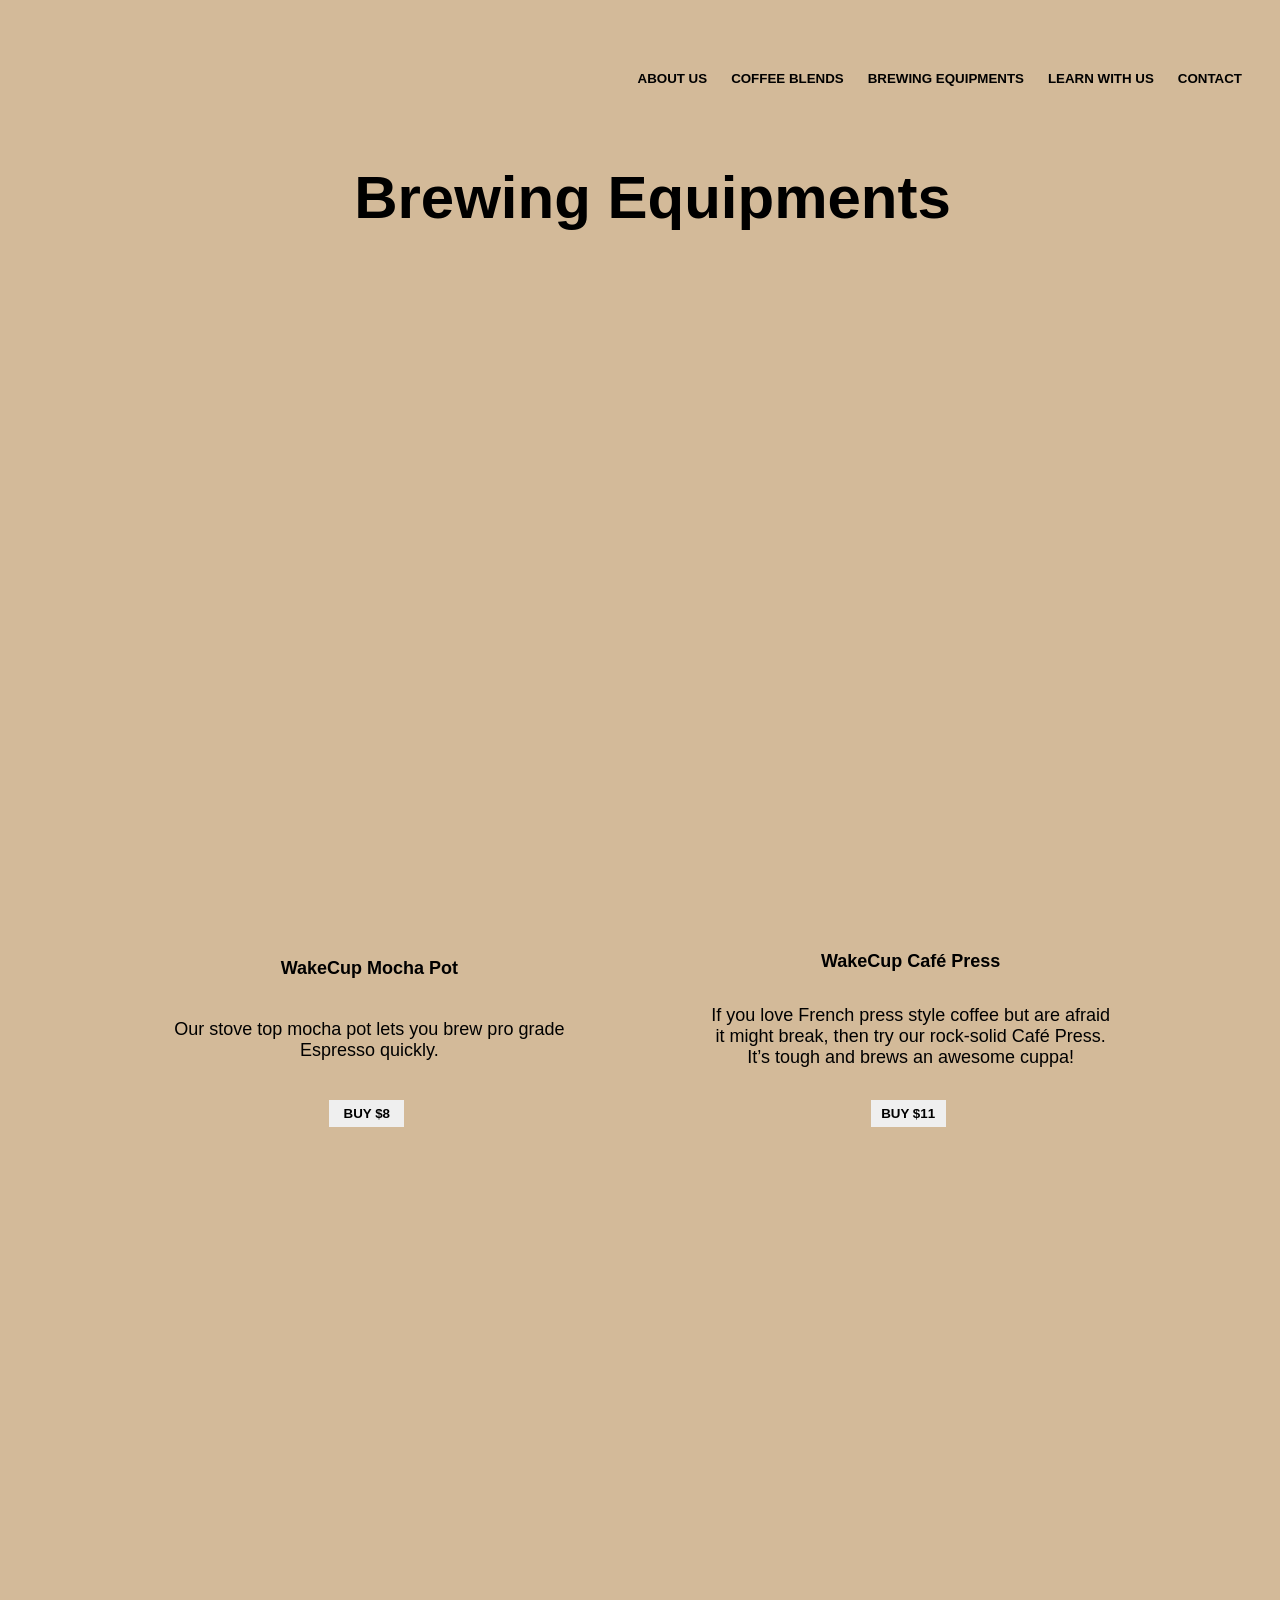
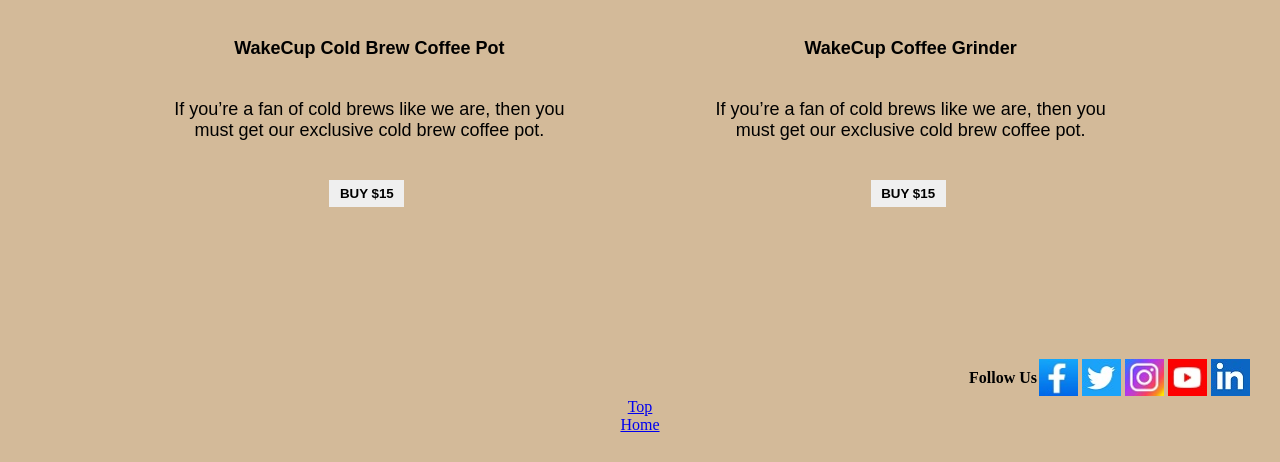
==== Brewingequip.html @ 36e786d4 "work-knhut" ====
<html>

<head>
    <link rel="stylesheet" type="text/css" href="head.css">
   
    <style>
        .imgg {
            background-image: url(https://images.lifestyleasia.com/wp-content/uploads/sites/7/2022/02/24115640/Untitled-design-2022-02-18T123717.280.jpg);
            height: 180px;
            background-position: center;
        }

        .be {
            display: flex;
            margin-top: 80px;
            justify-content: space-evenly;
        }

        .box11 {
            width: 400px;
            height: 600px;
            text-align: center;
            font-family:sans-serif; 
            font-size: large;
            display: flex;
            flex-direction: column;
            justify-content: space-between;
        }

        #a {
            background-image: url(file:///E:/knproject/Assets&Specifications_ForCapstone/Assets/BrewingEquipment/WakeCupMochaPot.jpg);
            width: 400px;
            height: 400px;
            background-position: center;
            background-size: cover;
            border-radius: 10px;
            margin-bottom: 10px;
            
        }

        #b {
            background-image: url(file:///E:/knproject/Assets&Specifications_ForCapstone/Assets/BrewingEquipment/WakeCupCafePress.jpg);
            width: 400px;
            height: 400px;
            background-position: center;
            background-size: cover;
            border-radius: 10px;
            margin-bottom: 10px;
        
        }
        .buy{
            border: 0px solid;
            padding:6px;
            max-width: 75px;
            margin-left: 40%;
            
        }
        #c {
            background-image: url(file:///E:/knproject/Assets&Specifications_ForCapstone/Assets/BrewingEquipment/WakeCupColdBrewCoffeePot.jpg);
            width: 400px;
            height: 400px;
            background-position: center;
            background-size: cover;
            border-radius: 10px;
            margin-bottom: 10px;
        
        }
        #d {
            background-image: url(file:///E:/knproject/Assets&Specifications_ForCapstone/Assets/BrewingEquipment/WakeCupCoffeeGrinder.jpg);
            width: 400px;
            height: 400px;
            background-position: center;
            background-size: cover;
            border-radius: 10px;
            margin-bottom: 10px;
        
        }
       
        
    </style>
</head>

<body>
    <div class="head">
        <div class="logo"></div>
        <div class="but">
            <button class="k"><b>ABOUT US</b></button>
            <button class="k"><b>COFFEE BLENDS</b></button>
            <button class="k" onclick="location.href='Brewingequip.html'"><b>BREWING EQUIPMENTS</b></button>
            <button class="k" onclick="location.href='Learn.html'"><b>LEARN WITH US</b></button>
            <button class="k" onclick="location.href='Contact.html'"><b>CONTACT</b></button>
        </div>
    </div>
    <div class="mainhead">
        <h1>Brewing Equipments</h1>
    </div>
    <div class="imgg"></div>
    <div class="be">
        <div class="box11">
            <div id="a"></div>
            
            <b>WakeCup Mocha Pot</b>
            <p>Our stove top mocha pot lets you brew pro
                grade Espresso quickly.</p>
          <button class="buy" onclick="location.href='sign.html'"><b>BUY $8</b></button>    
        </div>
        <div class="box11">
            <div id="b"></div>
            
            <b>WakeCup Café Press</b>
            <p>If you love French press style coffee but are
                afraid it might break, then try our rock-solid
                Café Press. It’s tough and brews an
                awesome cuppa!</p>
              <button class="buy" onclick="location.href='sign.html'"><b>BUY $11</b></button>  
        </div>
    </div>
    <div class="be">
        <div class="box11">
            <div id="c"></div>
            <b>WakeCup Cold Brew Coffee Pot</b>
            <p>If you’re a fan of cold brews like we are,
                then you must get our exclusive cold brew
                coffee pot.</p>
          <button class="buy" onclick="location.href='sign.html'"><b>BUY $15</b></button>    
        </div>
        <div class="box11">
            <div id="d"></div>
            <b>WakeCup Coffee Grinder</b>
            <p>If you’re a fan of cold brews like we are,
                then you must get our exclusive cold brew
                coffee pot.</p>
              <button class="buy" onclick="location.href='sign.html'"><b>BUY $15</b></button>  
        </div>
    </div>
    <div class="foot">
        <div style="align-self: center;"><b>Follow Us</b></div>
        <div class="sm"><img class="op" src="f.jpg"></div>
        <div class="sm"><img class="op" src="t.jpg"></div>
        <div class="sm"><img class="op" src="i.jpg"></div>
        <div class="sm"><img class="op" src="y.jpg"></div>
        <div class="sm"><img class="op" src="l.jpg"></div>
       </div>
       <div style="text-align: center;"><a href="#top">Top</a></div>
       <div style="text-align: center;"><a href="home.html">Home</a></div>
    </body>

</html>
---- head.css ----
body{
        background-color:rgb(211, 186, 153);
       padding: 20px;
    }
.head{
    display:flex;
    justify-content:space-between ;
    align-items: center;
}
.logo{
width:200px;
height:100px;
background-image: url(file:///E:/knproject/WakeCup_500x500.png);
background-position: center;
background-size: cover;
border-radius: 7px;

}
.k{
background-color:rgb(211, 186, 153);
border:0px solid;
padding: 10px;
font-style:unset;
}
.k:hover,.logo:hover,.address div:hover,.box1:hover,.box2:hover,.buy:hover{
transform:scale(1.1,1.1);
transition:250ms;
}
.mainhead{
    font-family:sans-serif;
    font-size: 30px;
    padding:15px;
    padding-left: 20px;
    margin-left: 20px;
 }
 h1{
    text-align: center;
    font-family:sans-serif;
    padding:10px;
    margin:10px;
 }
 .foot{
    display:flex;
    justify-content: flex-end;
    margin-top: 150px;
   }
   .sm{
    width:39px;
    height:37px;
    margin:2px;
    
   }
   .op{
    width:39px;
    height:37px;
   }
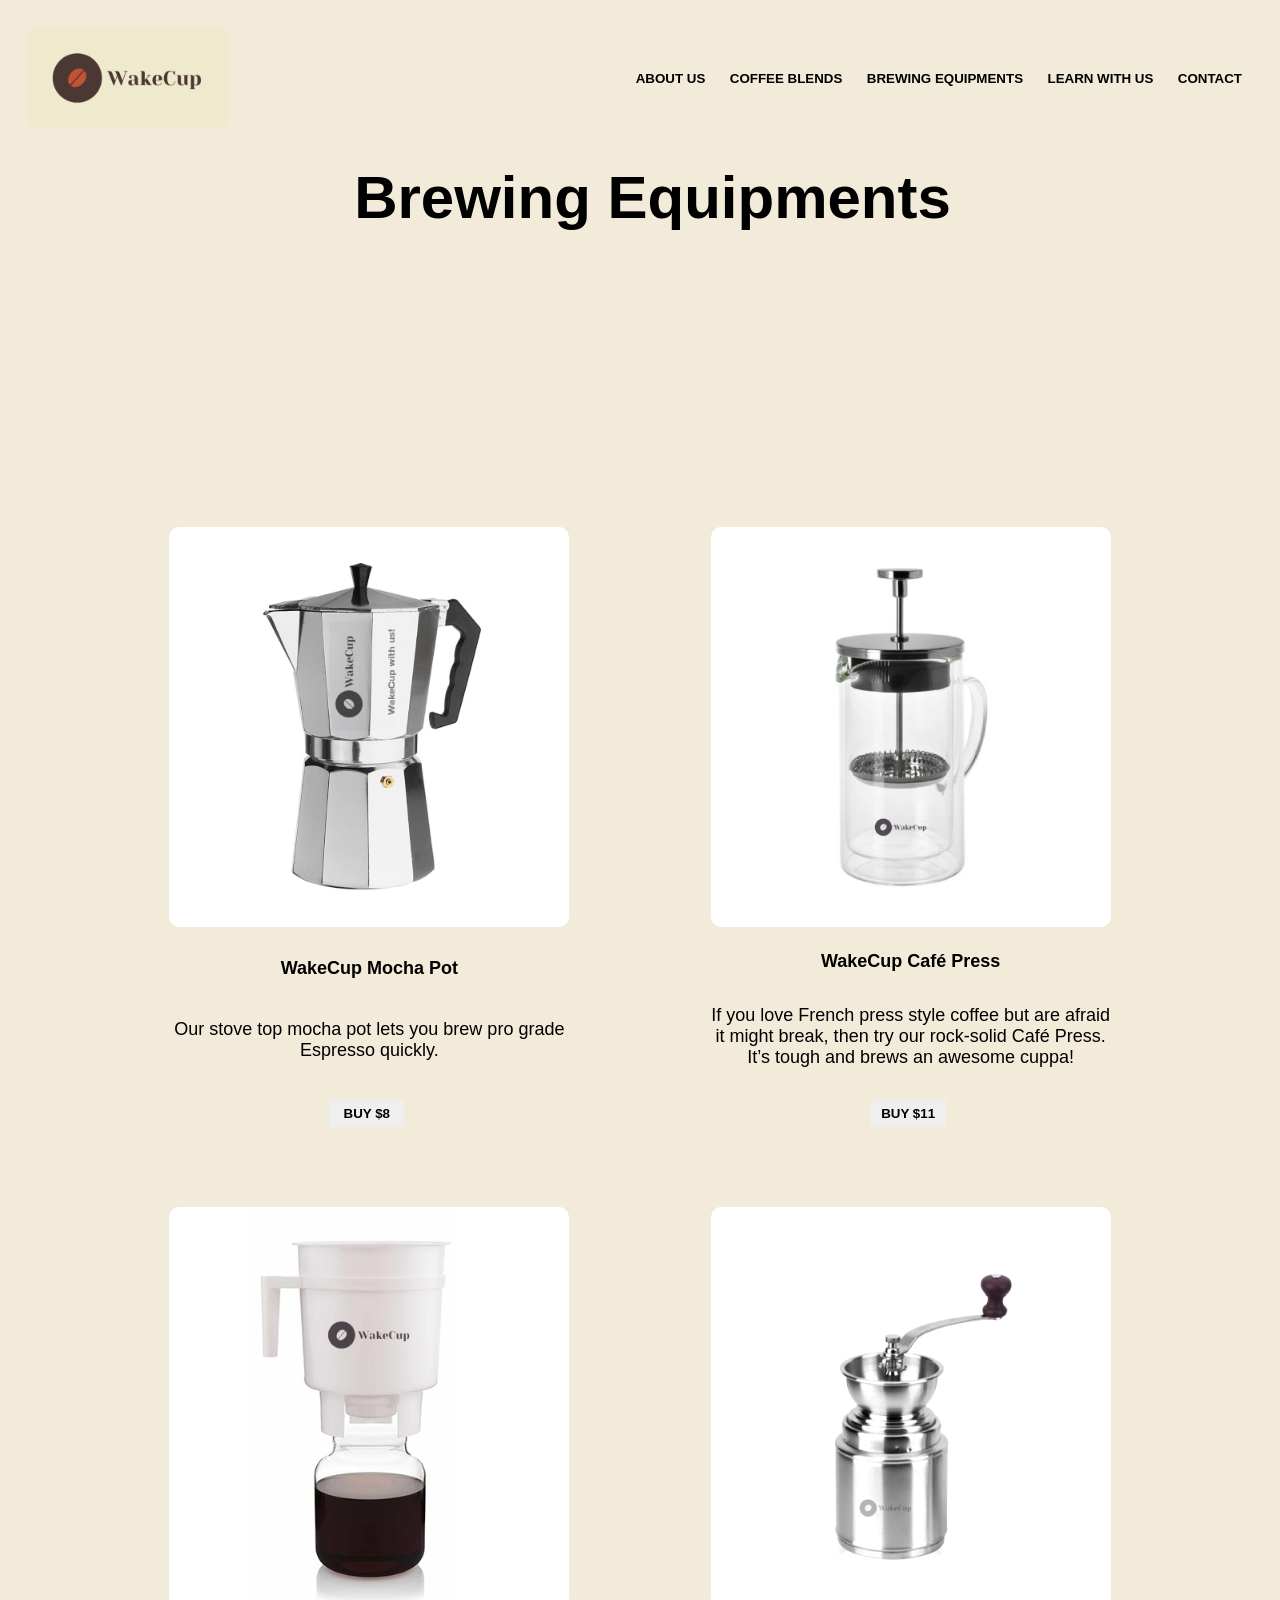
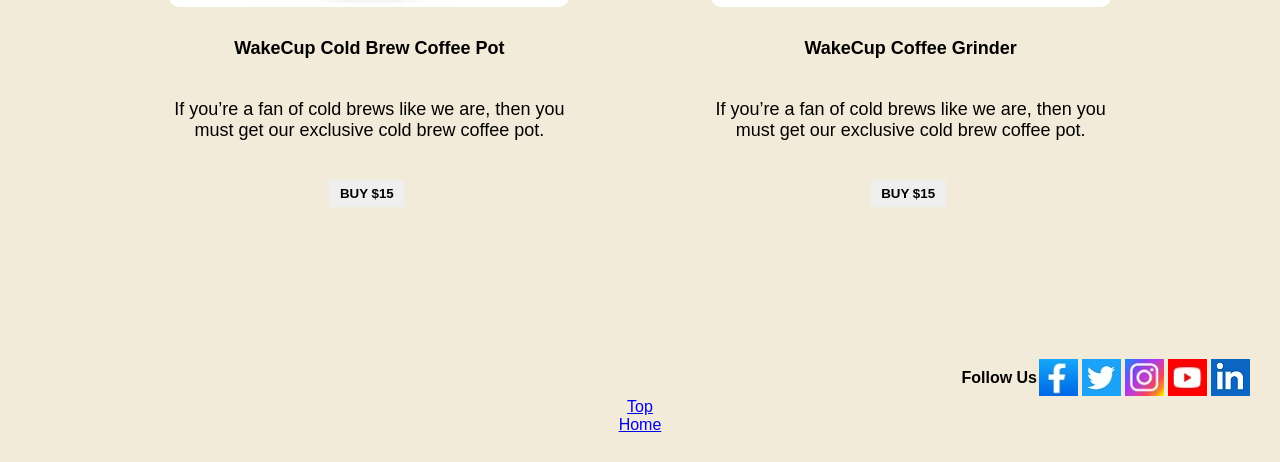
==== commit 3ccf8624: "changedFileNameToIndex" ====
--- a/Brewingequip.html
+++ b/Brewingequip.html
@@ -28,7 +28,7 @@
         }
 
         #a {
-            background-image: url(file:///E:/knproject/Assets&Specifications_ForCapstone/Assets/BrewingEquipment/WakeCupMochaPot.jpg);
+            background-image: url(./Assets&Specifications_ForCapstone/Assets/BrewingEquipment/WakeCupMochaPot.jpg);
             width: 400px;
             height: 400px;
             background-position: center;
@@ -39,7 +39,7 @@
         }
 
         #b {
-            background-image: url(file:///E:/knproject/Assets&Specifications_ForCapstone/Assets/BrewingEquipment/WakeCupCafePress.jpg);
+            background-image: url(./Assets&Specifications_ForCapstone/Assets/BrewingEquipment/WakeCupCafePress.jpg);
             width: 400px;
             height: 400px;
             background-position: center;
@@ -56,7 +56,7 @@
             
         }
         #c {
-            background-image: url(file:///E:/knproject/Assets&Specifications_ForCapstone/Assets/BrewingEquipment/WakeCupColdBrewCoffeePot.jpg);
+            background-image: url(./Assets&Specifications_ForCapstone/Assets/BrewingEquipment/WakeCupColdBrewCoffeePot.jpg);
             width: 400px;
             height: 400px;
             background-position: center;
@@ -66,7 +66,7 @@
         
         }
         #d {
-            background-image: url(file:///E:/knproject/Assets&Specifications_ForCapstone/Assets/BrewingEquipment/WakeCupCoffeeGrinder.jpg);
+            background-image: url(./Assets&Specifications_ForCapstone/Assets/BrewingEquipment/WakeCupCoffeeGrinder.jpg);
             width: 400px;
             height: 400px;
             background-position: center;
@@ -84,8 +84,8 @@
     <div class="head">
         <div class="logo"></div>
         <div class="but">
-            <button class="k"><b>ABOUT US</b></button>
-            <button class="k"><b>COFFEE BLENDS</b></button>
+            <button class="k" onclick="location.href='Aboutus.html'"><b>ABOUT US</b></button>
+            <button class="k" onclick="location.href='Coffeeblends.html'"><b>COFFEE BLENDS</b></button>
             <button class="k" onclick="location.href='Brewingequip.html'"><b>BREWING EQUIPMENTS</b></button>
             <button class="k" onclick="location.href='Learn.html'"><b>LEARN WITH US</b></button>
             <button class="k" onclick="location.href='Contact.html'"><b>CONTACT</b></button>
--- a/head.css
+++ b/head.css
@@ -1,6 +1,8 @@
 body{
-        background-color:rgb(211, 186, 153);
+        background-color:rgb(243, 235, 217);
        padding: 20px;
+       font-family: sans-serif;
+       text-align: justify;
     }
 .head{
     display:flex;
@@ -10,19 +12,19 @@
 .logo{
 width:200px;
 height:100px;
-background-image: url(file:///E:/knproject/WakeCup_500x500.png);
+background-image: url(./WakeCup_500x500.png);
 background-position: center;
 background-size: cover;
 border-radius: 7px;
 
 }
 .k{
-background-color:rgb(211, 186, 153);
+background-color:rgb(243, 235, 217);
 border:0px solid;
 padding: 10px;
 font-style:unset;
 }
-.k:hover,.logo:hover,.address div:hover,.box1:hover,.box2:hover,.buy:hover{
+.k:hover,.logo:hover,.address div:hover,.box1:hover,.box2:hover,.buy:hover,.pic1:hover,.pic2:hover{
 transform:scale(1.1,1.1);
 transition:250ms;
 }
@@ -35,7 +37,7 @@
  }
  h1{
     text-align: center;
-    font-family:sans-serif;
+    
     padding:10px;
     margin:10px;
  }
@@ -55,3 +57,6 @@
     height:37px;
    }
 
+@media screen and (max-width:720px) {
+   .imgg{ width:680px;}
+}
